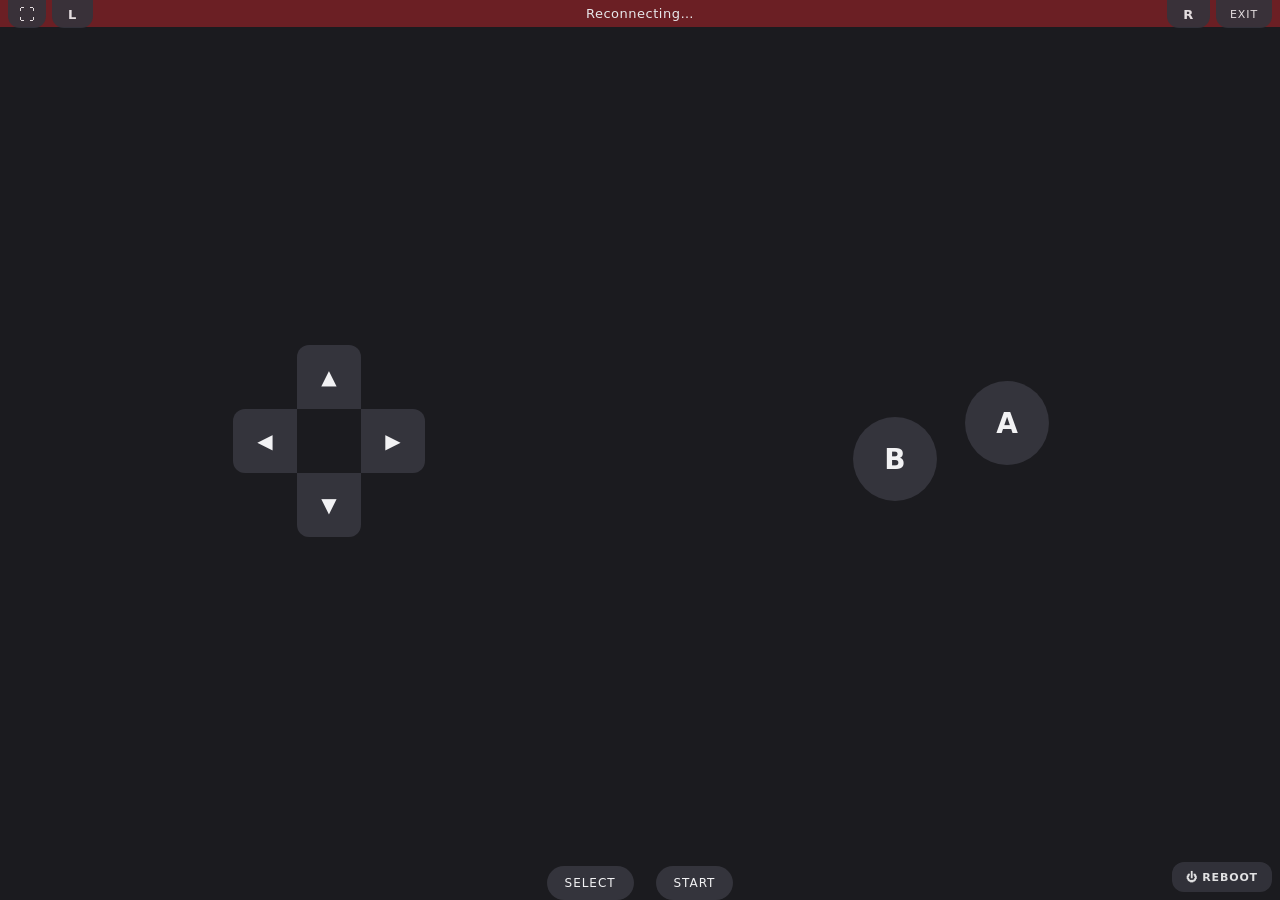
==== frontend/index.html @ 9651b2f1 "Correct version" ====
<!DOCTYPE html>
<html lang="en">
<head>
  <meta charset="utf-8" />
  <!-- Lock the viewport: no zoom, no scroll, fill the screen incl. the notch area. -->
  <meta name="viewport" content="width=device-width, initial-scale=1, maximum-scale=1, user-scalable=no, viewport-fit=cover" />
  <meta name="apple-mobile-web-app-capable" content="yes" />
  <meta name="apple-mobile-web-app-status-bar-style" content="black-translucent" />
  <meta name="theme-color" content="#1b1b1f" />
  <title>RetroPie Controller</title>
  <link rel="stylesheet" href="controller.css" />
</head>
<body>
  <div id="status" class="status status--connecting" role="status" aria-live="polite">
    Connecting…
  </div>

  <!-- Top chrome, pinned to the corners clear of the thumb zones. Left cluster:
       fullscreen toggle (UI chrome, no data-button) + the L shoulder. Right cluster:
       the R shoulder + EXIT. L/R/EXIT carry data-button (real gamepad buttons). -->
  <div class="chrome chrome--left">
    <!-- Fullscreen toggle. On iPhone Safari (no Fullscreen API) it opens the
         Add-to-Home-Screen help; elsewhere it toggles the real Fullscreen API.
         controller.js hides it when the page is already running standalone. -->
    <button class="btn btn--fs" id="fullscreen-btn" aria-label="Fullscreen">⛶</button>
    <button class="btn btn--shoulder btn--l" data-button="L" aria-label="L shoulder">L</button>
  </div>

  <div class="chrome chrome--right">
    <button class="btn btn--shoulder btn--r" data-button="R" aria-label="R shoulder">R</button>
    <!-- Exit-to-EmulationStation. No data-button: like REBOOT, controller.js opens a
         two-tap confirm dialog, then sends a momentary EXIT press (button_down/up) that
         fires the RetroArch exit hotkey, quitting the current game back to the launcher. -->
    <button class="btn btn--exit" id="exit-btn" aria-label="Exit to EmulationStation">EXIT</button>
  </div>

  <!-- Reboot the Pi. Not a gamepad button (no data-button) — controller.js opens a
       two-tap confirm dialog and only then sends {"type":"system","action":"reboot"}.
       Bottom-right, away from the d-pad/face thumb zones, to avoid accidental taps. -->
  <button class="btn btn--reboot" id="reboot-btn" aria-label="Reboot the Pi">⏻ REBOOT</button>

  <!-- iOS has no Fullscreen API; the only chrome-free mode is launching the page
       from the Home Screen as a standalone web app (meta tags above enable it). -->
  <div id="fs-help" class="fs-help" hidden>
    <div class="fs-help__card">
      <p class="fs-help__title">Play full-screen</p>
      <p>Tap the <strong>Share</strong> button in Safari, choose
         <strong>Add to Home Screen</strong>, then open
         <strong>RetroPie Controller</strong> from your Home Screen — it runs
         full-screen with no address bar.</p>
      <button class="fs-help__close" id="fs-help-close">Got it</button>
    </div>
  </div>

  <!-- Two-tap exit confirmation (reuses the help-overlay look). Shown by the EXIT
       button; only the Exit action sends the momentary EXIT press. -->
  <div id="exit-confirm" class="fs-help" hidden>
    <div class="fs-help__card">
      <p class="fs-help__title">Exit to EmulationStation?</p>
      <p>This quits the current game and returns to the RetroPie menu. Unsaved
         progress will be lost.</p>
      <div class="fs-help__actions">
        <button class="fs-help__close" id="exit-cancel">Cancel</button>
        <button class="fs-help__danger" id="exit-confirm-btn">Exit</button>
      </div>
    </div>
  </div>

  <!-- Two-tap reboot confirmation (reuses the help-overlay look). Shown by the
       REBOOT button; only the Reboot action sends the system message. -->
  <div id="reboot-confirm" class="fs-help" hidden>
    <div class="fs-help__card">
      <p class="fs-help__title">Reboot the Pi?</p>
      <p>This power-cycles the Raspberry Pi and ends the current game. It comes back
         on its own in under a minute.</p>
      <div class="fs-help__actions">
        <button class="fs-help__close" id="reboot-cancel">Cancel</button>
        <button class="fs-help__danger" id="reboot-confirm-btn">Reboot</button>
      </div>
    </div>
  </div>

  <!-- Each control carries data-button matching a logical button in the profile.
       controller.js maps a touch point to a control via the element under the finger. -->
  <main class="pad">
    <section class="pad__dpad" aria-label="D-pad">
      <button class="btn btn--dir btn--up"    data-button="UP"    aria-label="Up">▲</button>
      <button class="btn btn--dir btn--left"  data-button="LEFT"  aria-label="Left">◀</button>
      <button class="btn btn--dir btn--right" data-button="RIGHT" aria-label="Right">▶</button>
      <button class="btn btn--dir btn--down"  data-button="DOWN"  aria-label="Down">▼</button>
    </section>

    <section class="pad__face" aria-label="Action buttons">
      <button class="btn btn--ab btn--b" data-button="B" aria-label="B">B</button>
      <button class="btn btn--ab btn--a" data-button="A" aria-label="A">A</button>
    </section>

    <section class="pad__system" aria-label="System buttons">
      <button class="btn btn--sys" data-button="SELECT" aria-label="Select">SELECT</button>
      <button class="btn btn--sys" data-button="START"  aria-label="Start">START</button>
    </section>
  </main>

  <script src="controller.js"></script>
</body>
</html>
---- frontend/controller.css ----
/* Mobile-first controller layout. Designed for landscape phone play but works in
   portrait too. The hard rules here exist to make a web page behave like a gamepad:
   no scrolling, no zoom, no text selection, no iOS tap-callout/flash. */

* {
  box-sizing: border-box;
  -webkit-user-select: none;
  user-select: none;
  -webkit-touch-callout: none;
  -webkit-tap-highlight-color: transparent;
}

html, body {
  margin: 0;
  height: 100%;
  width: 100%;
  overflow: hidden;
  overscroll-behavior: none;
  touch-action: none;          /* kill scroll/pinch so multi-touch reaches our handlers */
  background: #1b1b1f;
  color: #e7e7ea;
  font-family: -apple-system, system-ui, sans-serif;
}

.status {
  position: fixed;
  top: env(safe-area-inset-top, 0);
  left: 0;
  right: 0;
  text-align: center;
  padding: 6px;
  font-size: 13px;
  letter-spacing: 0.04em;
  z-index: 10;
}
.status--connecting { background: #6b5d1b; }
.status--connected  { background: #1f5d2b; }
.status--disconnected { background: #6b1f24; }

.pad {
  position: relative;
  height: 100%;
  width: 100%;
  display: grid;
  grid-template-columns: 1fr 1fr;
  grid-template-rows: 1fr auto;
  align-items: center;
  /* Safe-area aware on every edge so the layout clears the notch / home indicator
     in landscape (left/right insets) as well as the status bar (top). */
  padding:
    max(env(safe-area-inset-top, 0), 28px)
    max(env(safe-area-inset-right, 0), 24px)
    env(safe-area-inset-bottom, 16px)
    max(env(safe-area-inset-left, 0), 24px);
  gap: 12px;
}

/* --- D-pad: a 3x3 grid with the four arrows on the cross. --- */
.pad__dpad {
  grid-column: 1;
  grid-row: 1;
  justify-self: center;
  display: grid;
  grid-template-columns: repeat(3, 64px);
  grid-template-rows: repeat(3, 64px);
}
.btn--up    { grid-column: 2; grid-row: 1; border-radius: 12px 12px 0 0; }
.btn--left  { grid-column: 1; grid-row: 2; border-radius: 12px 0 0 12px; }
.btn--right { grid-column: 3; grid-row: 2; border-radius: 0 12px 12px 0; }
.btn--down  { grid-column: 2; grid-row: 3; border-radius: 0 0 12px 12px; }

/* --- Face buttons A/B, offset like a real pad (A lower-right). --- */
.pad__face {
  grid-column: 2;
  grid-row: 1;
  justify-self: center;
  display: flex;
  align-items: center;
  gap: 28px;
}
.btn--ab {
  width: 84px;
  height: 84px;
  border-radius: 50%;
  font-size: 28px;
  font-weight: 700;
}
.btn--a { transform: translateY(-18px); background: #b23b3b; }
.btn--b { transform: translateY(18px);  background: #b27a3b; }

/* --- Start / Select centered along the bottom. --- */
.pad__system {
  grid-column: 1 / 3;
  grid-row: 2;
  justify-self: center;
  display: flex;
  gap: 22px;
}
.btn--sys {
  height: 34px;
  padding: 0 18px;
  border-radius: 17px;
  font-size: 12px;
  letter-spacing: 0.08em;
}

/* --- Top chrome clusters: fixed to the corners, above the status bar. The left
       holds the fullscreen toggle + L shoulder; the right holds R + EXIT. The
       centered connection-status text shows between them. --- */
.chrome {
  position: fixed;
  top: env(safe-area-inset-top, 0);
  display: flex;
  align-items: flex-start;
  gap: 6px;
  z-index: 11;
}
.chrome--left  { left: max(env(safe-area-inset-left, 0), 8px); }
.chrome--right { right: max(env(safe-area-inset-right, 0), 8px); }
.chrome .btn {
  height: 28px;
  border-radius: 0 0 12px 12px;
  opacity: 0.9;
}

/* Fullscreen toggle. Uses the Fullscreen API where it exists (Android / desktop /
   iPad); on iPhone Safari (no Fullscreen API) it opens the Add-to-Home-Screen help.
   Hidden once running standalone. */
.btn--fs {
  width: 38px;
  padding: 0;
  font-size: 16px;
  background: #2f3a4a;
}
.btn--fs[hidden] { display: none; }

/* L / R shoulder buttons — flank the corners along the top edge. */
.btn--shoulder {
  padding: 0 16px;
  font-size: 13px;
  font-weight: 700;
  letter-spacing: 0.06em;
  background: #2f3a4a;
}

/* Exit-to-EmulationStation (fires the RetroArch exit hotkey). */
.btn--exit {
  padding: 0 14px;
  font-size: 11px;
  letter-spacing: 0.08em;
  background: #3a2f4a;
}

/* --- Reboot the Pi: bottom-right, clear of the thumbs. Muted danger color; a
       two-tap confirm dialog (controller.js) guards against accidental taps. --- */
.btn--reboot {
  position: fixed;
  bottom: max(env(safe-area-inset-bottom, 0), 8px);
  right: max(env(safe-area-inset-right, 0), 8px);
  height: 30px;
  padding: 0 14px;
  border-radius: 12px;
  font-size: 11px;
  font-weight: 700;
  letter-spacing: 0.08em;
  color: #ffd9df;
  background: #5a2330;
  opacity: 0.92;
  z-index: 11;
}

/* --- Add-to-Home-Screen help overlay: the only chrome-free path on iPhone. --- */
.fs-help {
  position: fixed;
  inset: 0;
  z-index: 20;
  display: flex;
  align-items: center;
  justify-content: center;
  padding: 24px;
  background: rgba(0, 0, 0, 0.66);
}
.fs-help[hidden] { display: none; }
.fs-help__card {
  max-width: 320px;
  background: #26262c;
  border-radius: 16px;
  padding: 20px;
  text-align: center;
  line-height: 1.45;
  font-size: 15px;
}
.fs-help__title {
  margin: 0 0 8px;
  font-size: 17px;
  font-weight: 700;
}
.fs-help p { margin: 0 0 14px; }
.fs-help__close {
  border: none;
  border-radius: 10px;
  padding: 10px 22px;
  font: inherit;
  font-weight: 600;
  color: #f2f2f4;
  background: #3a6df0;
}
/* Side-by-side actions for the reboot confirm dialog. */
.fs-help__actions {
  display: flex;
  gap: 12px;
  justify-content: center;
}
.fs-help__danger {
  border: none;
  border-radius: 10px;
  padding: 10px 22px;
  font: inherit;
  font-weight: 600;
  color: #fff;
  background: #c0392b;
}

/* --- Shared button look + pressed feedback. --- */
.btn {
  border: none;
  color: #f2f2f4;
  background: #34343c;
  font-family: inherit;
  display: flex;
  align-items: center;
  justify-content: center;
  touch-action: none;
}
.btn--dir { font-size: 20px; }
.btn.is-pressed {
  filter: brightness(1.5);
  transform-origin: center;
}
.btn--a.is-pressed { transform: translateY(-18px) scale(0.92); }
.btn--b.is-pressed { transform: translateY(18px) scale(0.92); }

/* --- Narrow screens (phones in portrait): each grid column is only half the
       width, so shrink the d-pad and A/B cluster to fit instead of letting the
       rightmost (A) button clip off the screen edge. Landscape phones are
       >= 667px wide and keep the full-size controls above. --- */
@media (max-width: 430px) {
  .pad {
    padding-left: max(env(safe-area-inset-left, 0), 12px);
    padding-right: max(env(safe-area-inset-right, 0), 12px);
    gap: 8px;
  }
  .pad__dpad {
    grid-template-columns: repeat(3, 56px);
    grid-template-rows: repeat(3, 56px);
  }
  .pad__face { gap: 16px; }
  .btn--ab {
    width: 72px;
    height: 72px;
    font-size: 24px;
  }
}
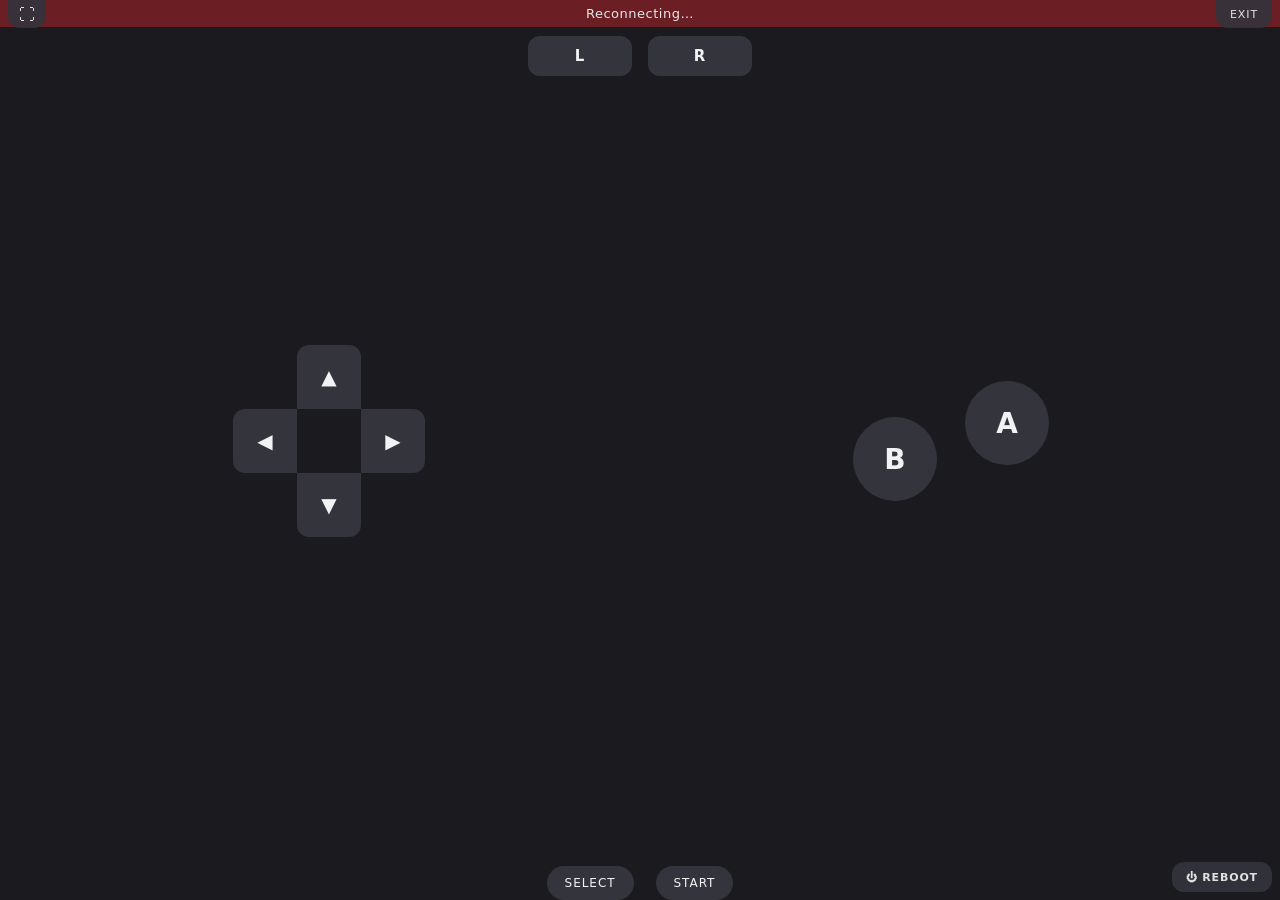
==== commit b6e397b0: "improving ui" ====
--- a/frontend/index.html
+++ b/frontend/index.html
@@ -15,19 +15,17 @@
     Connecting…
   </div>
 
-  <!-- Top chrome, pinned to the corners clear of the thumb zones. Left cluster:
-       fullscreen toggle (UI chrome, no data-button) + the L shoulder. Right cluster:
-       the R shoulder + EXIT. L/R/EXIT carry data-button (real gamepad buttons). -->
+  <!-- Top chrome, pinned to the corners clear of the thumb zones. Left: the
+       fullscreen toggle (UI chrome, no data-button). Right: EXIT (data-button).
+       The L/R shoulders live in the pad below, on its top corners. -->
   <div class="chrome chrome--left">
     <!-- Fullscreen toggle. On iPhone Safari (no Fullscreen API) it opens the
          Add-to-Home-Screen help; elsewhere it toggles the real Fullscreen API.
          controller.js hides it when the page is already running standalone. -->
     <button class="btn btn--fs" id="fullscreen-btn" aria-label="Fullscreen">⛶</button>
-    <button class="btn btn--shoulder btn--l" data-button="L" aria-label="L shoulder">L</button>
   </div>
 
   <div class="chrome chrome--right">
-    <button class="btn btn--shoulder btn--r" data-button="R" aria-label="R shoulder">R</button>
     <!-- Exit-to-EmulationStation. No data-button: like REBOOT, controller.js opens a
          two-tap confirm dialog, then sends a momentary EXIT press (button_down/up) that
          fires the RetroArch exit hotkey, quitting the current game back to the launcher. -->
@@ -83,6 +81,14 @@
   <!-- Each control carries data-button matching a logical button in the profile.
        controller.js maps a touch point to a control via the element under the finger. -->
   <main class="pad">
+    <!-- L/R as a centered banner near the top of the pad. Absolutely positioned so it
+         never shifts the d-pad / A-B layout below, which stays exactly as the original.
+         data-button -> real gamepad buttons. -->
+    <div class="pad__shoulders" aria-label="Shoulder buttons">
+      <button class="btn btn--shoulder btn--l" data-button="L" aria-label="L shoulder">L</button>
+      <button class="btn btn--shoulder btn--r" data-button="R" aria-label="R shoulder">R</button>
+    </div>
+
     <section class="pad__dpad" aria-label="D-pad">
       <button class="btn btn--dir btn--up"    data-button="UP"    aria-label="Up">▲</button>
       <button class="btn btn--dir btn--left"  data-button="LEFT"  aria-label="Left">◀</button>
--- a/frontend/controller.css
+++ b/frontend/controller.css
@@ -43,7 +43,7 @@
   width: 100%;
   display: grid;
   grid-template-columns: 1fr 1fr;
-  grid-template-rows: 1fr auto;
+  grid-template-rows: 1fr auto;   /* row 1: d-pad + face, row 2: start/select */
   align-items: center;
   /* Safe-area aware on every edge so the layout clears the notch / home indicator
      in landscape (left/right insets) as well as the status bar (top). */
@@ -55,6 +55,20 @@
   gap: 12px;
 }
 
+/* --- L / R shoulders: a centered banner near the top of the pad, just below the
+       connection-status strip. Absolutely positioned + out of flow, so it never
+       shifts the d-pad / A-B layout, which stays exactly as the original below. --- */
+.pad__shoulders {
+  position: absolute;
+  top: calc(env(safe-area-inset-top, 0px) + 36px);
+  left: 0;
+  right: 0;
+  display: flex;
+  justify-content: center;
+  gap: 16px;
+  z-index: 5;
+}
+
 /* --- D-pad: a 3x3 grid with the four arrows on the cross. --- */
 .pad__dpad {
   grid-column: 1;
@@ -105,8 +119,8 @@
 }
 
 /* --- Top chrome clusters: fixed to the corners, above the status bar. The left
-       holds the fullscreen toggle + L shoulder; the right holds R + EXIT. The
-       centered connection-status text shows between them. --- */
+       holds the fullscreen toggle; the right holds EXIT. The centered
+       connection-status text shows between them. --- */
 .chrome {
   position: fixed;
   top: env(safe-area-inset-top, 0);
@@ -134,10 +148,13 @@
 }
 .btn--fs[hidden] { display: none; }
 
-/* L / R shoulder buttons — flank the corners along the top edge. */
+/* L / R shoulder buttons — the centered .pad__shoulders banner near the top. */
 .btn--shoulder {
-  padding: 0 16px;
-  font-size: 13px;
+  height: 40px;
+  min-width: 104px;
+  padding: 0 18px;
+  border-radius: 12px;
+  font-size: 15px;
   font-weight: 700;
   letter-spacing: 0.06em;
   background: #2f3a4a;
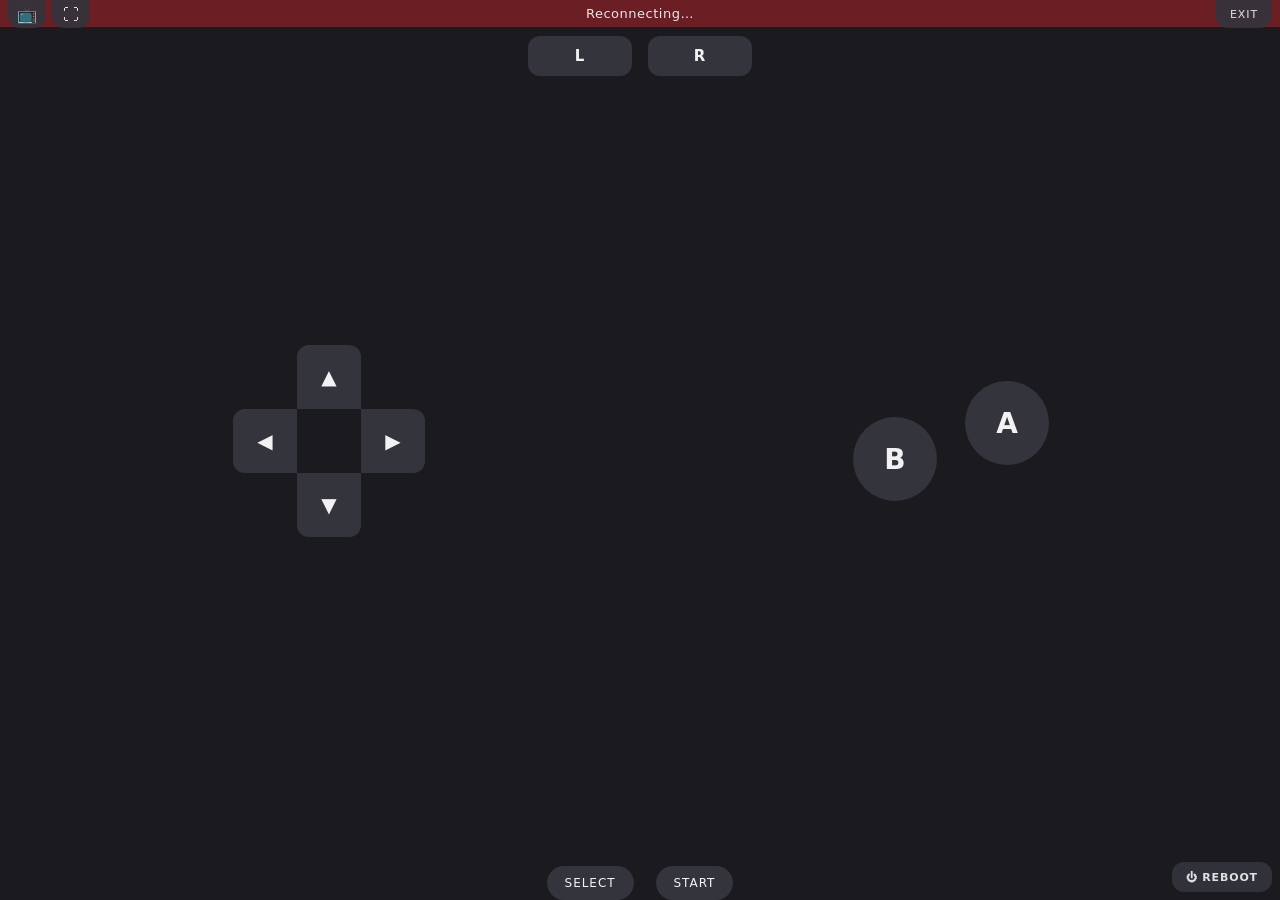
==== commit 9d217277: "Adding video stream" ====
--- a/frontend/index.html
+++ b/frontend/index.html
@@ -19,6 +19,10 @@
        fullscreen toggle (UI chrome, no data-button). Right: EXIT (data-button).
        The L/R shoulders live in the pad below, on its top corners. -->
   <div class="chrome chrome--left">
+    <!-- Stream-mode toggle. Switches between the full-screen pad and the split view
+         (live game video up top, controls below). controller.js persists the choice
+         and only then connects the MJPEG stream — video is independent of the pad. -->
+    <button class="btn btn--mode" id="mode-btn" aria-label="Toggle video" aria-pressed="false">📺</button>
     <!-- Fullscreen toggle. On iPhone Safari (no Fullscreen API) it opens the
          Add-to-Home-Screen help; elsewhere it toggles the real Fullscreen API.
          controller.js hides it when the page is already running standalone. -->
@@ -78,6 +82,16 @@
     </div>
   </div>
 
+  <!-- Stream-mode video panel: the top half in split view. Holds the live MJPEG
+       <img> fed by /video/stream.mjpeg. Inert (pointer-events:none) and only shown
+       when body.mode-stream is set, so the default full-screen pad is untouched. If
+       capture is off/failing the <img> errors and we show the placeholder below —
+       the controller keeps working regardless (the whole point of the split). -->
+  <section id="stream-panel" class="stream-panel" hidden aria-hidden="true">
+    <img id="stream-img" class="stream-img" alt="Live game video" />
+    <p id="stream-msg" class="stream-msg" hidden>Video unavailable</p>
+  </section>
+
   <!-- Each control carries data-button matching a logical button in the profile.
        controller.js maps a touch point to a control via the element under the finger. -->
   <main class="pad">
--- a/frontend/controller.css
+++ b/frontend/controller.css
@@ -147,6 +147,67 @@
   background: #2f3a4a;
 }
 .btn--fs[hidden] { display: none; }
+
+/* Stream-mode toggle, sits left of the fullscreen button. */
+.btn--mode {
+  width: 38px;
+  padding: 0;
+  font-size: 16px;
+  background: #2f3a4a;
+}
+.btn--mode[aria-pressed="true"] { background: #1f5d2b; }
+
+/* --- Split "stream mode": live game video up top, controller below. All scoped to
+       body.mode-stream so the default full-screen pad layout is byte-for-byte unchanged
+       when the mode is off. --- */
+.stream-panel {
+  position: fixed;
+  top: 0;
+  left: 0;
+  right: 0;
+  height: 50vh;
+  display: none;                 /* shown only via body.mode-stream below */
+  align-items: center;
+  justify-content: center;
+  background: #000;
+  z-index: 8;                    /* under the fixed chrome/status, over the pad */
+  pointer-events: none;          /* never intercept touches meant for nothing */
+  padding-top: env(safe-area-inset-top, 0);
+}
+.stream-panel[hidden] { display: none; }
+body.mode-stream .stream-panel { display: flex; }
+.stream-img {
+  max-width: 100%;
+  max-height: 100%;
+  object-fit: contain;           /* letterbox; never crop or stretch the game */
+  display: block;
+}
+.stream-msg {
+  position: absolute;
+  color: #9aa0ad;
+  font-size: 13px;
+  letter-spacing: 0.04em;
+}
+.stream-msg[hidden] { display: none; }
+
+/* Push the pad into the bottom half and shrink the controls so the d-pad + face
+   cluster fit comfortably in 50vh (independent of the portrait width breakpoint). */
+body.mode-stream .pad {
+  height: 50vh;
+  margin-top: 50vh;
+  padding-top: 18px;
+}
+body.mode-stream .pad__shoulders { top: 6px; }
+body.mode-stream .pad__dpad {
+  grid-template-columns: repeat(3, 52px);
+  grid-template-rows: repeat(3, 52px);
+}
+body.mode-stream .pad__face { gap: 14px; }
+body.mode-stream .btn--ab {
+  width: 64px;
+  height: 64px;
+  font-size: 22px;
+}
 
 /* L / R shoulder buttons — the centered .pad__shoulders banner near the top. */
 .btn--shoulder {
